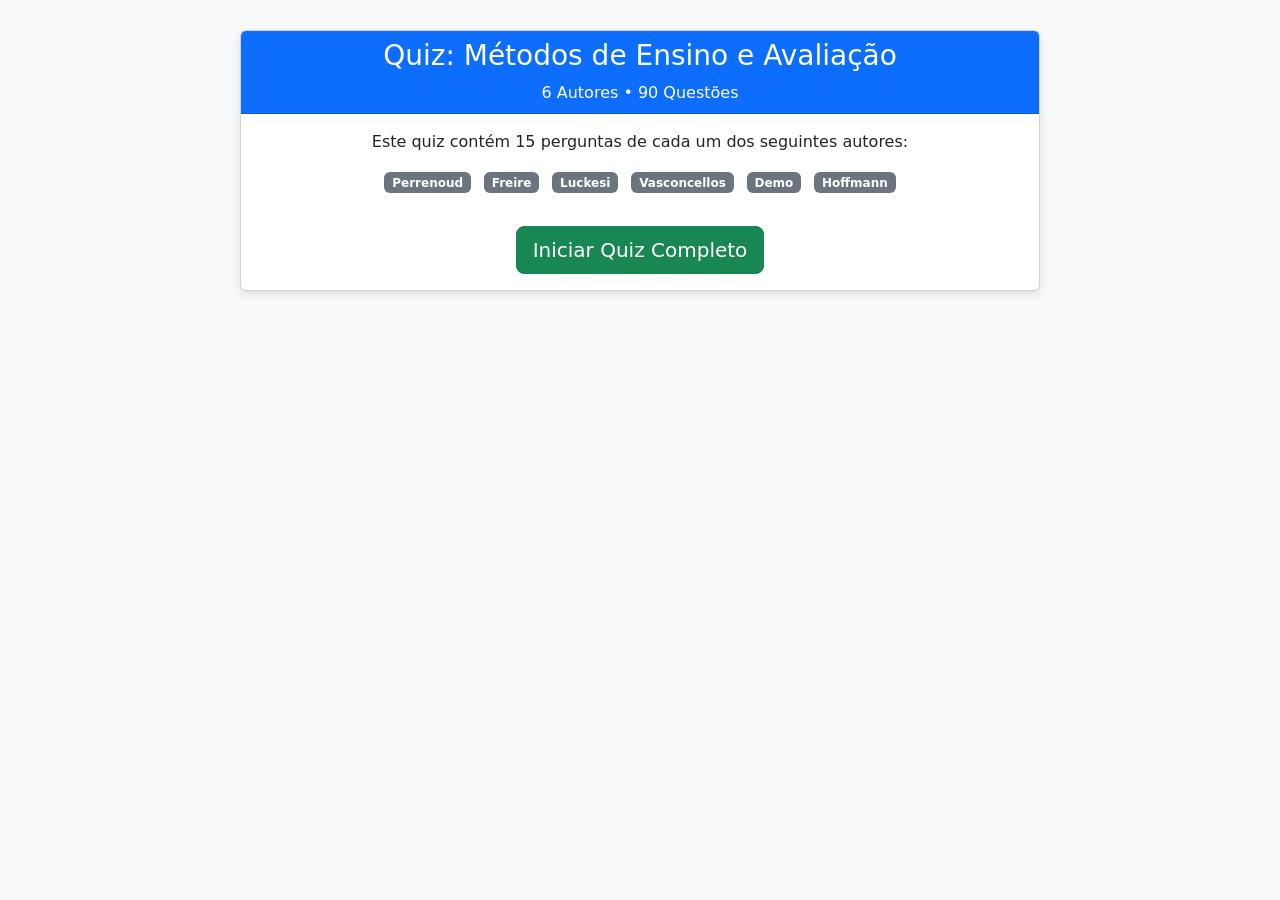
==== quiz-gerado.html @ f2ca5a0d "Adiciona gerador de quiz e remove PDFs antigos Adiciona os arquivos gerador-quiz.html e quiz-gerado." ====
<!DOCTYPE html>
<html lang="pt-br">
<head>
    <meta charset="UTF-8">
    <meta name="viewport" content="width=device-width, initial-scale=1.0">
    <title>Quiz Gerado por IA</title>
    <link href="https://cdn.jsdelivr.net/npm/bootstrap@5.3.0/dist/css/bootstrap.min.css" rel="stylesheet">
    <link rel="stylesheet" href="https://cdn.jsdelivr.net/npm/bootstrap-icons@1.11.1/font/bootstrap-icons.css">
    <style>
        :root {
            --primary-color: #4f46e5;
            --success-color: #10b981;
            --error-color: #ef4444;
            --bg-color: #f3f4f6;
            --card-bg: #ffffff;
        }

        body {
            background-color: var(--bg-color);
            font-family: 'Segoe UI', system-ui, -apple-system, sans-serif;
            color: #1f2937;
            padding-bottom: 80px;
        }

        .app-container {
            max-width: 600px;
            margin: 0 auto;
            min-height: 100vh;
            background: var(--card-bg);
            box-shadow: 0 0 20px rgba(0,0,0,0.05);
            display: flex;
            flex-direction: column;
        }

        @media (min-width: 768px) {
            .app-container {
                min-height: auto;
                margin-top: 40px;
                margin-bottom: 40px;
                border-radius: 20px;
                overflow: hidden;
            }
            body { padding-bottom: 0; }
        }

        .quiz-header {
            padding: 20px;
            background: white;
            border-bottom: 1px solid #e5e7eb;
            position: sticky;
            top: 0;
            z-index: 10;
        }

        .progress {
            height: 8px;
            border-radius: 4px;
            background-color: #e5e7eb;
            margin-top: 10px;
        }

        .progress-bar {
            background-color: var(--primary-color);
            transition: width 0.3s ease;
        }

        .quiz-body {
            padding: 25px 20px;
            flex-grow: 1;
        }

        .author-badge {
            background-color: #e0e7ff;
            color: var(--primary-color);
            padding: 5px 12px;
            border-radius: 50px;
            font-size: 0.85rem;
            font-weight: 600;
            display: inline-block;
            margin-bottom: 15px;
            text-transform: uppercase;
            letter-spacing: 0.5px;
        }

        .question-text {
            font-size: 1.25rem;
            font-weight: 700;
            line-height: 1.4;
            margin-bottom: 25px;
            color: #111827;
        }

        .option-btn {
            width: 100%;
            text-align: left;
            margin-bottom: 12px;
            padding: 16px;
            border: 2px solid #e5e7eb;
            border-radius: 12px;
            background: white;
            color: #4b5563;
            font-weight: 500;
            transition: all 0.2s ease;
            position: relative;
            display: flex;
            align-items: center;
        }

        .option-btn:hover {
            background-color: #f9fafb;
            border-color: #d1d5db;
        }

        .option-btn.correct {
            background-color: #ecfdf5;
            border-color: var(--success-color);
            color: #065f46;
        }

        .option-btn.wrong {
            background-color: #fef2f2;
            border-color: var(--error-color);
            color: #991b1b;
        }

        .explanation-box {
            margin-top: 20px;
            padding: 15px;
            background-color: #eff6ff;
            border-left: 4px solid var(--primary-color);
            border-radius: 8px;
            font-size: 0.95rem;
            display: none;
            animation: fadeIn 0.4s ease;
        }

        @keyframes fadeIn {
            from { opacity: 0; transform: translateY(10px); }
            to { opacity: 1; transform: translateY(0); }
        }

        .footer-action {
            position: fixed;
            bottom: 0;
            left: 0;
            width: 100%;
            padding: 15px 20px;
            background: white;
            box-shadow: 0 -4px 20px rgba(0,0,0,0.05);
            z-index: 100;
            display: none;
        }

        @media (min-width: 768px) {
            .footer-action {
                position: static;
                box-shadow: none;
                border-top: 1px solid #e5e7eb;
            }
        }

        .screen-centered {
            display: flex;
            flex-direction: column;
            align-items: center;
            justify-content: center;
            min-height: 80vh;
            text-align: center;
            padding: 20px;
        }

        .score-big {
            font-size: 4rem;
            font-weight: 800;
            color: var(--primary-color);
        }

        .btn-custom-primary {
            background-color: var(--primary-color);
            color: white;
            border: none;
            padding: 15px 30px;
            border-radius: 12px;
            font-weight: 600;
            font-size: 1.1rem;
            width: 100%;
            box-shadow: 0 4px 12px rgba(79, 70, 229, 0.3);
            transition: transform 0.2s;
        }

        .btn-custom-primary:active {
            transform: scale(0.98);
            color: white;
        }

        .score-display {
            font-size: 1.2rem;
            font-weight: bold;
            color: var(--success-color);
        }
    </style>
</head>
<body>
    <div class="app-container">
        <div id="quiz-screen">
            <div class="quiz-header">
                <div class="d-flex justify-content-between align-items-center mb-1">
                    <span class="fw-bold text-secondary" style="font-size: 0.9rem;">Questão <span id="current-q-num">1</span> de <span id="total-questions">30</span></span>
                    <span class="badge bg-success rounded-pill" id="score-badge">Acertos: 0</span>
                </div>
                <div class="progress">
                    <div id="progress-bar" class="progress-bar" role="progressbar" style="width: 0%"></div>
                </div>
            </div>

            <div class="quiz-body">
                <div id="author-badge" class="author-badge">TEMA</div>
                <h3 id="question-text" class="question-text">Pergunta...</h3>

                <div id="options-container"></div>

                <div id="explanation" class="explanation-box">
                    <div class="d-flex align-items-start">
                        <i class="bi bi-lightbulb-fill text-warning me-2 mt-1"></i>
                        <div>
                            <strong>Explicação:</strong><br>
                            <span id="explanation-text"></span>
                        </div>
                    </div>
                </div>
            </div>

            <div id="footer-action" class="footer-action">
                <button id="next-btn" class="btn btn-custom-primary" onclick="nextQuestion()">
                    Próxima <i class="bi bi-arrow-right ms-2"></i>
                </button>
            </div>
        </div>

        <div id="end-screen" class="screen-centered" style="display: none;">
            <div class="mb-3">
                <i class="bi bi-trophy-fill text-warning" style="font-size: 4rem;"></i>
            </div>
            <h2 class="fw-bold">Quiz Finalizado!</h2>
            <p class="text-muted">Sua pontuação final foi:</p>
            <div class="score-big mb-2"><span id="final-score">0</span><span style="font-size: 1.5rem; color: #9ca3af;" id="score-total">/30</span></div>
            
            <p id="final-message" class="fw-medium px-4 mb-4"></p>
            
            <button class="btn btn-outline-primary btn-lg w-100" onclick="location.reload()">
                <i class="bi bi-arrow-clockwise me-2"></i> Tentar Novamente
            </button>
            <a href="index.html" class="btn btn-link text-muted mt-3">Voltar para Home</a>
        </div>
    </div>

    <script>
        let questions = [];
        let currentQuestionIndex = 0;
        let score = 0;
        let isAnswered = false;

        const quizScreen = document.getElementById('quiz-screen');
        const endScreen = document.getElementById('end-screen');
        
        const currentQNum = document.getElementById('current-q-num');
        const totalQuestions = document.getElementById('total-questions');
        const scoreBadge = document.getElementById('score-badge');
        const progressBar = document.getElementById('progress-bar');
        
        const authorBadge = document.getElementById('author-badge');
        const questionTextEl = document.getElementById('question-text');
        const optionsContainer = document.getElementById('options-container');
        
        const explanationBox = document.getElementById('explanation');
        const explanationText = document.getElementById('explanation-text');
        
        const footerAction = document.getElementById('footer-action');
        const nextBtn = document.getElementById('next-btn');
        
        const finalScoreEl = document.getElementById('final-score');
        const scoreTotalEl = document.getElementById('score-total');
        const finalMessageEl = document.getElementById('final-message');

        function iniciarQuiz() {
            const quizData = localStorage.getItem('quizGerado');
            if (!quizData) {
                alert('Nenhum quiz encontrado. Retornando...');
                window.location.href = 'index.html';
                return;
            }

            try {
                const data = JSON.parse(quizData);
                questions = data.questions || data;
                
                if (!Array.isArray(questions) || questions.length === 0) {
                    throw new Error('Formato de quiz inválido');
                }

                totalQuestions.innerText = questions.length;
                scoreTotalEl.innerHTML = `/<span>${questions.length}</span>`;
                loadQuestion();
            } catch (erro) {
                alert('Erro ao carregar quiz: ' + erro.message);
                window.location.href = 'index.html';
            }
        }

        function loadQuestion() {
            isAnswered = false;
            footerAction.style.display = 'none';
            explanationBox.style.display = 'none';
            
            const q = questions[currentQuestionIndex];
            
            currentQNum.innerText = currentQuestionIndex + 1;
            const progressPercent = ((currentQuestionIndex) / questions.length) * 100;
            progressBar.style.width = `${progressPercent}%`;

            authorBadge.innerText = q.author || 'TEMA';
            questionTextEl.innerText = q.text;

            optionsContainer.innerHTML = '';
            q.options.forEach((opt, index) => {
                const btn = document.createElement('button');
                btn.className = 'option-btn';
                btn.innerHTML = `<span class="me-2 text-secondary fw-bold">${['A','B','C','D'][index]}.</span> ${opt}`;
                btn.onclick = () => checkAnswer(index, btn);
                optionsContainer.appendChild(btn);
            });
            
            window.scrollTo({ top: 0, behavior: 'smooth' });
        }

        function checkAnswer(selectedIndex, btnElement) {
            if (isAnswered) return;
            isAnswered = true;

            const q = questions[currentQuestionIndex];
            const buttons = optionsContainer.querySelectorAll('button');

            if (selectedIndex === q.correct) {
                btnElement.classList.add('correct');
                btnElement.innerHTML += ' <i class="bi bi-check-circle-fill ms-auto"></i>';
                score++;
                scoreBadge.innerText = `Acertos: ${score}`;
            } else {
                btnElement.classList.add('wrong');
                btnElement.innerHTML += ' <i class="bi bi-x-circle-fill ms-auto"></i>';
                const correctBtn = buttons[q.correct];
                correctBtn.classList.add('correct');
                correctBtn.innerHTML += ' <i class="bi bi-check-circle-fill ms-auto"></i>';
            }

            explanationText.innerText = q.explanation || 'Sem explicação disponível.';
            explanationBox.style.display = 'block';
            
            footerAction.style.display = 'block';
            
            setTimeout(() => {
                footerAction.scrollIntoView({ behavior: 'smooth', block: 'end' });
            }, 100);
        }

        function nextQuestion() {
            currentQuestionIndex++;
            if (currentQuestionIndex < questions.length) {
                loadQuestion();
            } else {
                showResults();
            }
        }

        function showResults() {
            quizScreen.style.display = 'none';
            endScreen.style.display = 'flex';
            finalScoreEl.innerText = score;

            const percentage = (score / questions.length) * 100;
            let message = "";
            
            if (percentage >= 90) {
                message = "Excelente! Você dominou o conteúdo!";
            } else if (percentage >= 70) {
                message = "Muito bom! Você entendeu bem os conceitos principais.";
            } else if (percentage >= 50) {
                message = "Bom, mas revise os conceitos para melhorar.";
            } else {
                message = "Continue estudando e tente novamente!";
            }
            
            finalMessageEl.innerText = message;
        }

        // Iniciar quiz quando a página carregar
        window.addEventListener('DOMContentLoaded', iniciarQuiz);
    </script>
</body>
</html>
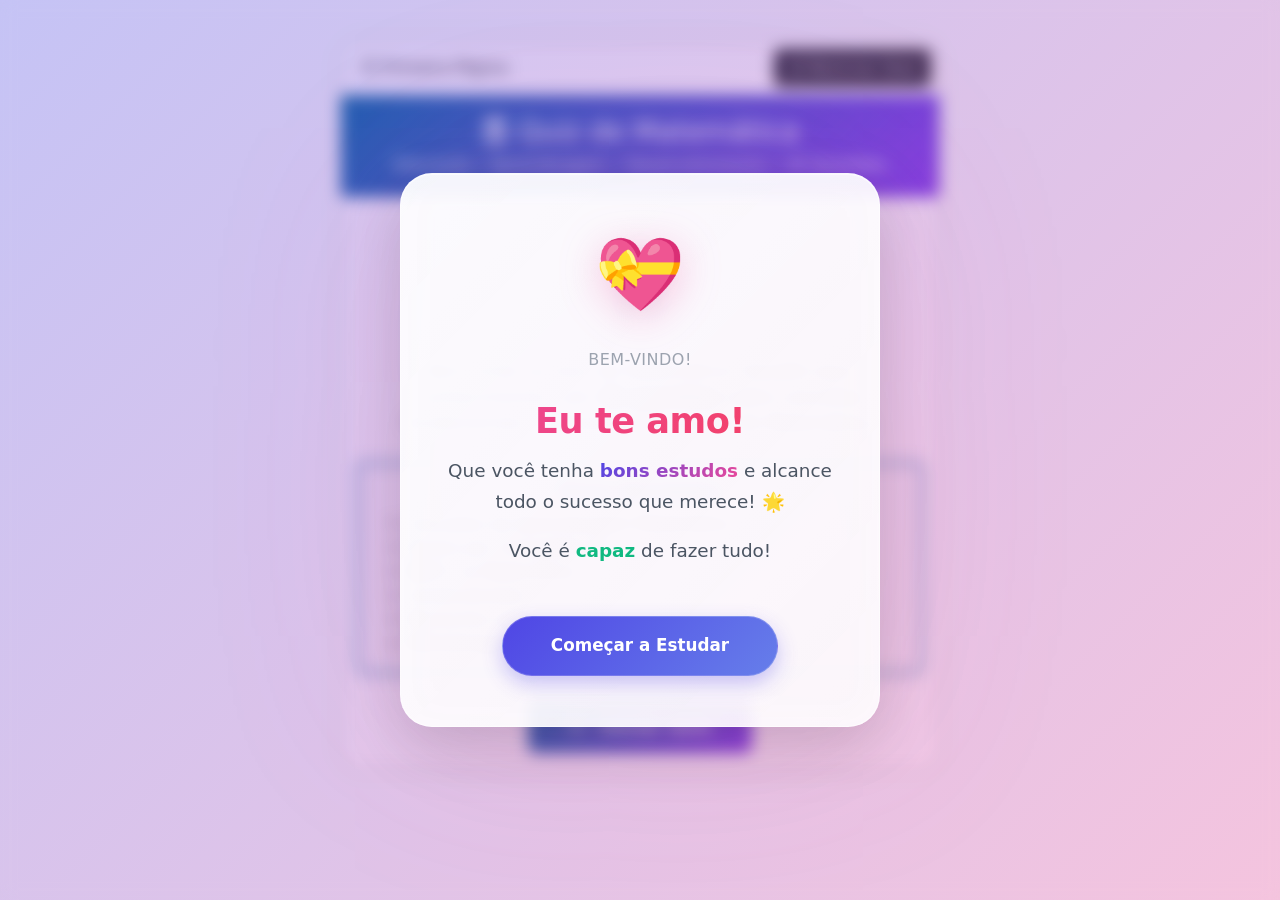
==== commit 19a4eca1: "up" ====
--- a/quiz-gerado.html
+++ b/quiz-gerado.html
@@ -3,16 +3,19 @@
 <head>
     <meta charset="UTF-8">
     <meta name="viewport" content="width=device-width, initial-scale=1.0">
-    <title>Quiz Gerado por IA</title>
+    <title>Quiz Matemática - Gerado</title>
     <link href="https://cdn.jsdelivr.net/npm/bootstrap@5.3.0/dist/css/bootstrap.min.css" rel="stylesheet">
     <link rel="stylesheet" href="https://cdn.jsdelivr.net/npm/bootstrap-icons@1.11.1/font/bootstrap-icons.css">
     <style>
         :root {
-            --primary-color: #4f46e5;
-            --success-color: #10b981;
-            --error-color: #ef4444;
-            --bg-color: #f3f4f6;
+            --primary-color: #2563eb;
+            --success-color: #16a34a;
+            --error-color: #dc2626;
+            --bg-color: #f8fafc;
             --card-bg: #ffffff;
+            --math-blue: #0369a1;
+            --math-purple: #7c3aed;
+            --math-orange: #ea580c;
         }
 
         body {
@@ -239,18 +242,40 @@
 
         <div id="end-screen" class="screen-centered" style="display: none;">
             <div class="mb-3">
-                <i class="bi bi-trophy-fill text-warning" style="font-size: 4rem;"></i>
-            </div>
-            <h2 class="fw-bold">Quiz Finalizado!</h2>
-            <p class="text-muted">Sua pontuação final foi:</p>
-            <div class="score-big mb-2"><span id="final-score">0</span><span style="font-size: 1.5rem; color: #9ca3af;" id="score-total">/30</span></div>
-            
-            <p id="final-message" class="fw-medium px-4 mb-4"></p>
-            
-            <button class="btn btn-outline-primary btn-lg w-100" onclick="location.reload()">
-                <i class="bi bi-arrow-clockwise me-2"></i> Tentar Novamente
-            </button>
-            <a href="index.html" class="btn btn-link text-muted mt-3">Voltar para Home</a>
+                <span id="result-icon" style="font-size: 5rem;">🏆</span>
+            </div>
+            <h2 class="fw-bold">Quiz Concluído!</h2>
+            <p class="text-muted mb-4">Confira sua performance</p>
+            
+            <div class="card border-0 shadow-sm mb-4" style="background: linear-gradient(135deg, rgba(3, 105, 161, 0.1) 0%, rgba(124, 58, 237, 0.1) 100%); width: 200px;">
+                <div class="card-body text-center py-4">
+                    <div style="font-size: 3rem; font-weight: 800; background: linear-gradient(135deg, #0369a1, #7c3aed); -webkit-background-clip: text; -webkit-text-fill-color: transparent; background-clip: text;">
+                        <span id="final-score">0</span><span style="font-size: 1.5rem; color: #94a3b8;">/30</span>
+                    </div>
+                    <div class="mt-2">
+                        <span id="score-percentage" style="font-size: 1.2rem; font-weight: 600; color: #0369a1;">0%</span>
+                    </div>
+                </div>
+            </div>
+            
+            <div class="alert alert-light border-2 w-100 mx-auto" id="result-alert" style="border-color: #0369a1; max-width: 500px;">
+                <div class="d-flex align-items-start">
+                    <span id="alert-icon" style="font-size: 1.5rem; margin-right: 12px;">🏆</span>
+                    <div>
+                        <strong id="alert-title" class="d-block mb-1">Parabéns!</strong>
+                        <span id="final-message"></span>
+                    </div>
+                </div>
+            </div>
+            
+            <div class="d-grid gap-2 w-100 mt-4" style="max-width: 500px;">
+                <button class="btn btn-lg" style="background: linear-gradient(135deg, #0369a1 0%, #7c3aed 100%); color: white; border: none; font-weight: 600;" onclick="location.reload()">
+                    <i class="bi bi-arrow-clockwise me-2"></i> Tentar Novamente
+                </button>
+                <a href="index.html" class="btn btn-lg btn-outline-secondary" style="font-weight: 600;">
+                    <i class="bi bi-house-door me-2"></i> Voltar
+                </a>
+            </div>
         </div>
     </div>
 
@@ -282,29 +307,55 @@
         const scoreTotalEl = document.getElementById('score-total');
         const finalMessageEl = document.getElementById('final-message');
 
-        function iniciarQuiz() {
-            const quizData = localStorage.getItem('quizGerado');
-            if (!quizData) {
-                alert('Nenhum quiz encontrado. Retornando...');
-                window.location.href = 'index.html';
-                return;
-            }
-
+        async function iniciarQuiz() {
             try {
-                const data = JSON.parse(quizData);
-                questions = data.questions || data;
+                // Carregar perguntas do arquivo CSV
+                const response = await fetch('perguntas.csv');
+                if (!response.ok) {
+                    throw new Error('Arquivo perguntas.csv não encontrado');
+                }
+
+                const csvText = await response.text();
+                questions = parseCSV(csvText);
                 
                 if (!Array.isArray(questions) || questions.length === 0) {
-                    throw new Error('Formato de quiz inválido');
+                    throw new Error('Nenhuma pergunta encontrada no arquivo CSV');
                 }
 
                 totalQuestions.innerText = questions.length;
                 scoreTotalEl.innerHTML = `/<span>${questions.length}</span>`;
                 loadQuestion();
             } catch (erro) {
-                alert('Erro ao carregar quiz: ' + erro.message);
+                console.error('Erro:', erro);
+                alert('Erro ao carregar perguntas: ' + erro.message);
                 window.location.href = 'index.html';
             }
+        }
+
+        function parseCSV(csvText) {
+            const lines = csvText.trim().split('\n');
+            const headers = lines[0].split(',');
+            const questionsArray = [];
+
+            for (let i = 1; i < lines.length; i++) {
+                const values = lines[i].split(',');
+                if (values.length < 8) continue;
+
+                questionsArray.push({
+                    author: values[0].trim(),
+                    text: values[1].trim(),
+                    options: [
+                        values[2].trim(),
+                        values[3].trim(),
+                        values[4].trim(),
+                        values[5].trim()
+                    ],
+                    correct: parseInt(values[6].trim()),
+                    explanation: values[7].trim()
+                });
+            }
+
+            return questionsArray;
         }
 
         function loadQuestion() {
@@ -378,18 +429,57 @@
             finalScoreEl.innerText = score;
 
             const percentage = (score / questions.length) * 100;
+            const scorePercentageEl = document.getElementById('score-percentage');
+            const resultAlert = document.getElementById('result-alert');
+            const alertIcon = document.getElementById('alert-icon');
+            const alertTitle = document.getElementById('alert-title');
+            const resultIcon = document.getElementById('result-icon');
             let message = "";
+            let icon = "🏆";
+            let borderColor = "#0369a1";
+            let titleText = "Parabéns!";
+            
+            scorePercentageEl.innerText = Math.round(percentage) + '%';
             
             if (percentage >= 90) {
-                message = "Excelente! Você dominou o conteúdo!";
-            } else if (percentage >= 70) {
-                message = "Muito bom! Você entendeu bem os conceitos principais.";
-            } else if (percentage >= 50) {
-                message = "Bom, mas revise os conceitos para melhorar.";
-            } else {
-                message = "Continue estudando e tente novamente!";
-            }
-            
+                message = "Excelente trabalho! Você é um expert em Matemática. Continue assim!";
+                icon = "🏆";
+                borderColor = "#16a34a";
+                titleText = "Excepcional!";
+                resultIcon.innerText = "🏆";
+            }
+            else if (percentage >= 80) {
+                message = "Que legal! Você demonstrou excelente compreensão dos conceitos matemáticos.";
+                icon = "⭐";
+                borderColor = "#ea580c";
+                titleText = "Muito Bom!";
+                resultIcon.innerText = "⭐";
+            }
+            else if (percentage >= 70) {
+                message = "Muito bom! Você tem um bom domínio. Estude mais alguns conceitos e melhore ainda mais.";
+                icon = "✨";
+                borderColor = "#0369a1";
+                titleText = "Bom Desempenho!";
+                resultIcon.innerText = "✨";
+            }
+            else if (percentage >= 50) {
+                message = "Bom começo! Revise os conceitos principais e pratique mais problemas matemáticos.";
+                icon = "📚";
+                borderColor = "#f59e0b";
+                titleText = "Continue Estudando";
+                resultIcon.innerText = "📚";
+            }
+            else {
+                message = "Dedique mais tempo aos estudos! A prática leva à perfeição. Você consegue!";
+                icon = "💪";
+                borderColor = "#dc2626";
+                titleText = "Não Desista!";
+                resultIcon.innerText = "💪";
+            }
+            
+            alertIcon.innerText = icon;
+            alertTitle.innerText = titleText;
+            resultAlert.style.borderColor = borderColor;
             finalMessageEl.innerText = message;
         }
 
